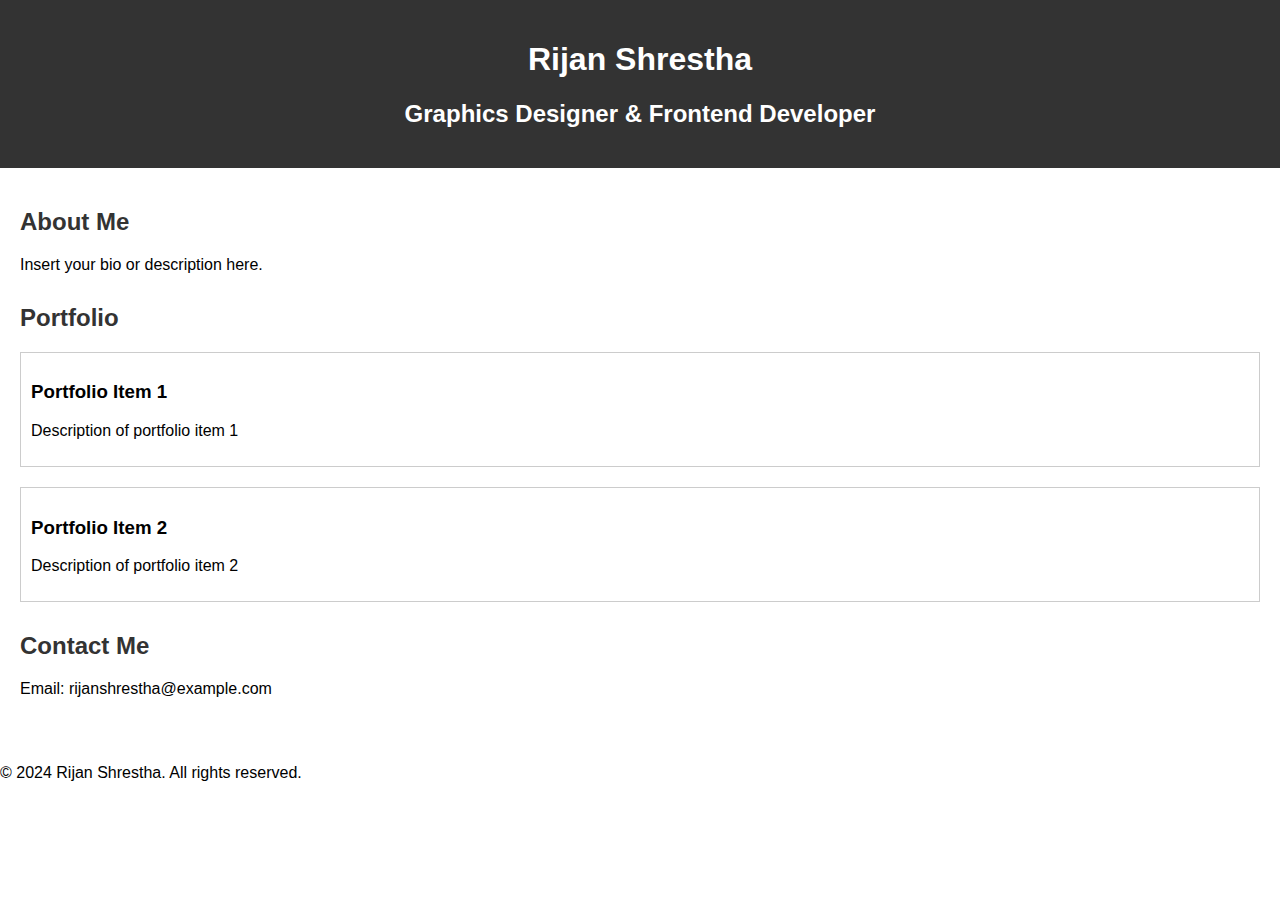
==== index.html @ 360e037c "Update index.html" ====
<!DOCTYPE html>
<html lang="en">
<head>
  <meta charset="UTF-8">
  <meta name="viewport" content="width=device-width, initial-scale=1.0">
  <title>Rijan Shrestha - Portfolio</title>
</head>
<body style="font-family: Arial, sans-serif; margin: 0; padding: 0;">

  <header style="background-color: #333; color: #fff; text-align: center; padding: 20px 0;">
    <h1>Rijan Shrestha</h1>
    <h2>Graphics Designer &amp; Frontend Developer</h2>
  </header>

  <nav>
    <!-- Include navigation links here if needed -->
  </nav>

  <main style="padding: 20px;">

    <section id="about" style="margin-bottom: 30px;">
      <h2 style="color: #333;">About Me</h2>
      <p>Insert your bio or description here.</p>
    </section>

    <section id="portfolio" style="margin-bottom: 30px;">
      <h2 style="color: #333;">Portfolio</h2>
      <!-- Insert your portfolio items here -->
      <div class="portfolio-item" style="border: 1px solid #ccc; padding: 10px; margin-bottom: 20px;">
        <h3>Portfolio Item 1</h3>
        <p>Description of portfolio item 1</p>
      </div>
      <div class="portfolio-item" style="border: 1px solid #ccc; padding: 10px; margin-bottom: 20px;">
        <h3>Portfolio Item 2</h3>
        <p>Description of portfolio item 2</p>
      </div>
      <!-- Add more portfolio items as needed -->
    </section>

    <section id="contact" style="margin-bottom: 30px;">
      <h2 style="color: #333;">Contact Me</h2>
      <p>Email: rijanshrestha@example.com</p>
      <!-- Add more contact information or a contact form if needed -->
    </section>

  </main>

  <footer>
    <p>&copy; 2024 Rijan Shrestha. All rights reserved.</p>
  </footer>

</body>
</html>
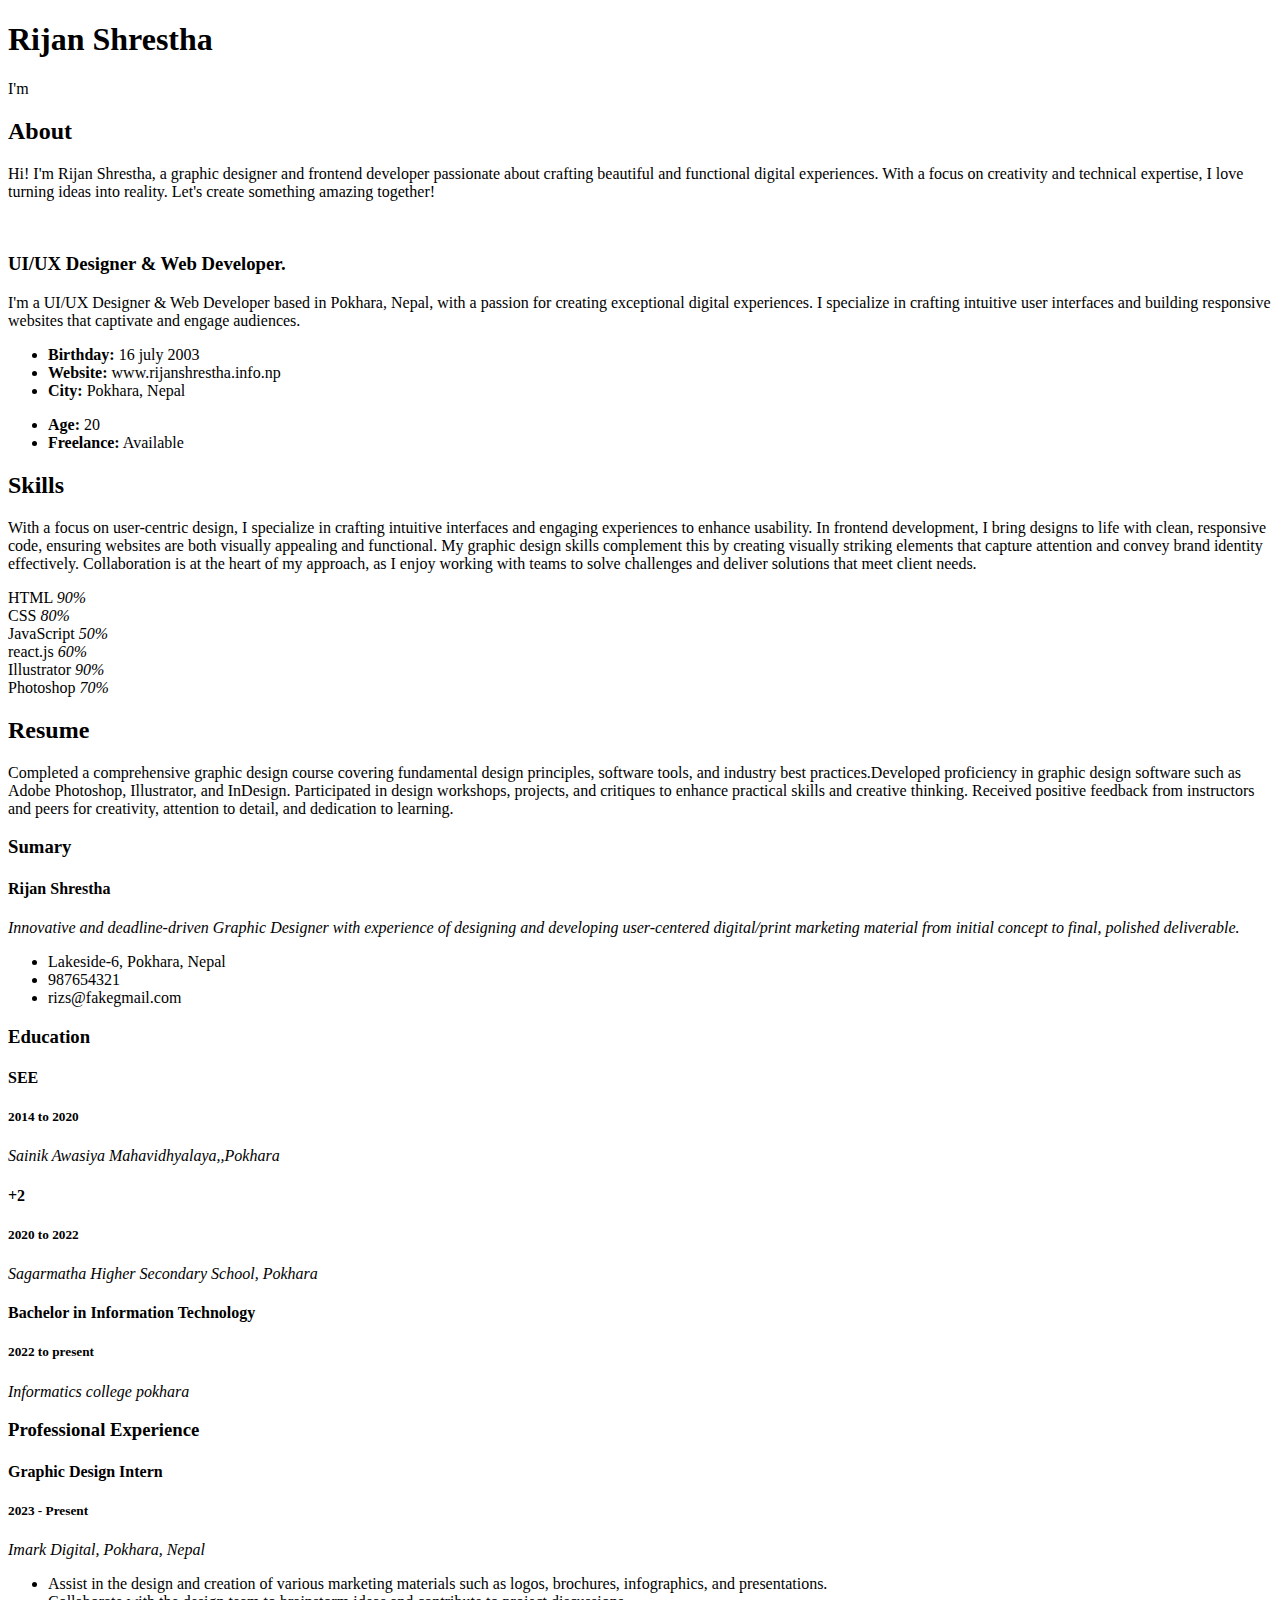
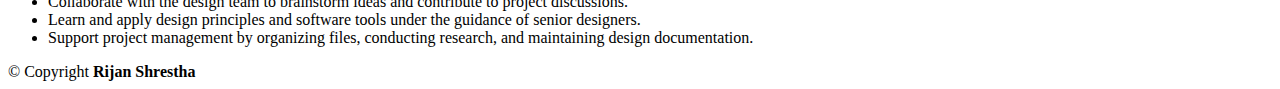
==== commit d7e388e9: "Update index.html" ====
--- a/index.html
+++ b/index.html
@@ -1,53 +1,595 @@
-<!DOCTYPE html>
-<html lang="en">
-<head>
-  <meta charset="UTF-8">
-  <meta name="viewport" content="width=device-width, initial-scale=1.0">
-  <title>Rijan Shrestha - Portfolio</title>
-</head>
-<body style="font-family: Arial, sans-serif; margin: 0; padding: 0;">
-
-  <header style="background-color: #333; color: #fff; text-align: center; padding: 20px 0;">
-    <h1>Rijan Shrestha</h1>
-    <h2>Graphics Designer &amp; Frontend Developer</h2>
-  </header>
-
-  <nav>
-    <!-- Include navigation links here if needed -->
-  </nav>
-
-  <main style="padding: 20px;">
-
-    <section id="about" style="margin-bottom: 30px;">
-      <h2 style="color: #333;">About Me</h2>
-      <p>Insert your bio or description here.</p>
-    </section>
-
-    <section id="portfolio" style="margin-bottom: 30px;">
-      <h2 style="color: #333;">Portfolio</h2>
-      <!-- Insert your portfolio items here -->
-      <div class="portfolio-item" style="border: 1px solid #ccc; padding: 10px; margin-bottom: 20px;">
-        <h3>Portfolio Item 1</h3>
-        <p>Description of portfolio item 1</p>
-      </div>
-      <div class="portfolio-item" style="border: 1px solid #ccc; padding: 10px; margin-bottom: 20px;">
-        <h3>Portfolio Item 2</h3>
-        <p>Description of portfolio item 2</p>
-      </div>
-      <!-- Add more portfolio items as needed -->
-    </section>
-
-    <section id="contact" style="margin-bottom: 30px;">
-      <h2 style="color: #333;">Contact Me</h2>
-      <p>Email: rijanshrestha@example.com</p>
-      <!-- Add more contact information or a contact form if needed -->
-    </section>
-
-  </main>
-
-  <footer>
-    <p>&copy; 2024 Rijan Shrestha. All rights reserved.</p>
-  </footer>
-
-</body>
-</html>
+<!DOCTYPE html>
+<html lang="en">
+
+<head>
+  <meta charset="utf-8">
+  <meta content="width=device-width, initial-scale=1.0" name="viewport">
+
+  <title>Rijan Shrestha</title>
+  <meta content="" name="description">
+  <meta content="" name="keywords">
+
+  <!-- Favicons -->
+  <link href="assets/img/favicon.png" rel="icon">
+  <link href="assets/img/apple-touch-icon.png" rel="apple-touch-icon">
+
+  <!-- Google Fonts -->
+  <link href="https://fonts.googleapis.com/css?family=Open+Sans:300,300i,400,400i,600,600i,700,700i|Raleway:300,300i,400,400i,500,500i,600,600i,700,700i|Poppins:300,300i,400,400i,500,500i,600,600i,700,700i" rel="stylesheet">
+
+  <!-- Vendor CSS Files -->
+  <link href="assets/vendor/aos/aos.css" rel="stylesheet">
+  <link href="assets/vendor/bootstrap/css/bootstrap.min.css" rel="stylesheet">
+  <link href="assets/vendor/bootstrap-icons/bootstrap-icons.css" rel="stylesheet">
+  <link href="assets/vendor/boxicons/css/boxicons.min.css" rel="stylesheet">
+  <link href="assets/vendor/glightbox/css/glightbox.min.css" rel="stylesheet">
+  <link href="assets/vendor/swiper/swiper-bundle.min.css" rel="stylesheet">
+
+  <!-- Template Main CSS File -->
+  <link href="assets/css/style.css" rel="stylesheet">
+</head>
+
+<body>
+
+  <!-- ======= Mobile nav toggle button ======= -->
+  <!-- <i class="bi bi-list mobile-nav-toggle d-xl-none"></i> -->
+
+  <!-- ======= Header ======= -->
+  <!-- <header id="header">
+    <div class="d-flex flex-column">
+
+      <div class="profile">
+        <img src="assets/img/Profile-img.jpg" alt="" class="img-fluid rounded-circle">
+        <h1 class="text-light"><a href="index.html">Rijan Shrestha</a></h1>
+        <div class="social-links mt-3 text-center">
+          <a href="#" class="twitter"><i class="bx bxl-twitter"></i></a>
+          <a href="https://www.facebook.com/rizzan.stha16" class="facebook"><i class="bx bxl-facebook"></i></a>
+          <a href="#" class="instagram"><i class="bx bxl-instagram"></i></a>
+          <a href="#" class="google-plus"><i class="bx bxl-skype"></i></a>
+          <a href="https://www.linkedin.com/in/rijan-shrestha-089028256/" class="linkedin"><i class="bx bxl-linkedin"></i></a>
+        </div>
+      </div>
+
+      <nav id="navbar" class="nav-menu navbar">
+        <ul>
+          <li><a href="#hero" class="nav-link scrollto active"><i class="bx bx-home"></i> <span>Home</span></a></li>
+          <li><a href="#about" class="nav-link scrollto"><i class="bx bx-user"></i> <span>About</span></a></li>
+          <li><a href="#resume" class="nav-link scrollto"><i class="bx bx-file-blank"></i> <span>Resume</span></a></li>
+          <li><a href="#portfolio" class="nav-link scrollto"><i class="bx bx-book-content"></i> <span>Portfolio</span></a></li>
+          <li><a href="#services" class="nav-link scrollto"><i class="bx bx-server"></i> <span>Services</span></a></li>
+          <li><a href="#contact" class="nav-link scrollto"><i class="bx bx-envelope"></i> <span>Contact</span></a></li>
+        </ul>
+      </nav>
+    </div>
+  </header> -->
+
+  <!-- ======= Hero Section ======= -->
+  <section id="hero" class="d-flex flex-column justify-content-center align-items-center">
+    <div class="hero-container" data-aos="fade-in">
+      <h1>Rijan Shrestha</h1>
+      <p>I'm <span class="typed" data-typed-items="Designer, Developer, Freelancer, Photographer"></span></p>
+    </div>
+  </section><!-- End Hero -->
+
+  <main id="main">
+
+    <!-- ======= About Section ======= -->
+    <section id="about" class="about">
+      <div class="container">
+
+        <div class="section-title">
+          <h2>About</h2>
+          <p>Hi! I'm Rijan Shrestha, a graphic designer and frontend developer passionate about crafting beautiful and functional digital experiences. With a focus on creativity and technical expertise, I love turning ideas into reality. Let's create something amazing together!
+
+          </p>
+        </div>
+
+        <div class="row">
+          <div class="col-lg-4" data-aos="fade-right">
+            <img src="assets/img/Profile-img.jpg" class="img-fluid" alt="">
+          </div>
+          <div class="col-lg-8 pt-4 pt-lg-0 content" data-aos="fade-left">
+            <h3>UI/UX Designer &amp; Web Developer.</h3>
+            <p class="fst-italic">
+              I'm a UI/UX Designer & Web Developer based in Pokhara, Nepal, with a passion for creating exceptional digital experiences. I specialize in crafting intuitive user interfaces and building responsive websites that captivate and engage audiences.
+            </p>
+            <div class="row">
+              <div class="col-lg-6">
+                <ul>
+                  <li><i class="bi bi-chevron-right"></i> <strong>Birthday:</strong> <span>16 july 2003</span></li>
+                  <li><i class="bi bi-chevron-right"></i> <strong>Website:</strong> <span>www.rijanshrestha.info.np</span></li>
+                  <li><i class="bi bi-chevron-right"></i> <strong>City:</strong> <span>Pokhara, Nepal</span></li>
+                </ul>
+              </div>
+              <div class="col-lg-6">
+                <ul>
+                  <li><i class="bi bi-chevron-right"></i> <strong>Age:</strong> <span>20</span></li>
+                  <li><i class="bi bi-chevron-right"></i> <strong>Freelance:</strong> <span>Available</span></li>
+                </ul>
+              </div>
+            </div>
+          </div>
+        </div>
+
+      </div>
+    </section><!-- End About Section -->
+
+
+    <!-- ======= Skills Section ======= -->
+    <section id="skills" class="skills section-bg">
+      <div class="container">
+
+        <div class="section-title">
+          <h2>Skills</h2>
+          <p>With a focus on user-centric design, I specialize in crafting intuitive interfaces and engaging experiences to enhance usability. In frontend development, I bring designs to life with clean, responsive code, ensuring websites are both visually appealing and functional. My graphic design skills complement this by creating visually striking elements that capture attention and convey brand identity effectively. Collaboration is at the heart of my approach, as I enjoy working with teams to solve challenges and deliver solutions that meet client needs.
+
+        </p>
+        </div>
+
+        <div class="row skills-content">
+
+          <div class="col-lg-6" data-aos="fade-up">
+
+            <div class="progress">
+              <span class="skill">HTML <i class="val">90%</i></span>
+              <div class="progress-bar-wrap">
+                <div class="progress-bar" role="progressbar" aria-valuenow="100" aria-valuemin="0" aria-valuemax="100"></div>
+              </div>
+            </div>
+
+            <div class="progress">
+              <span class="skill">CSS <i class="val">80%</i></span>
+              <div class="progress-bar-wrap">
+                <div class="progress-bar" role="progressbar" aria-valuenow="90" aria-valuemin="0" aria-valuemax="100"></div>
+              </div>
+            </div>
+
+            <div class="progress">
+              <span class="skill">JavaScript <i class="val">50%</i></span>
+              <div class="progress-bar-wrap">
+                <div class="progress-bar" role="progressbar" aria-valuenow="75" aria-valuemin="0" aria-valuemax="100"></div>
+              </div>
+            </div>
+
+          </div>
+
+          <div class="col-lg-6" data-aos="fade-up" data-aos-delay="100">
+
+            <div class="progress">
+              <span class="skill">react.js <i class="val">60%</i></span>
+              <div class="progress-bar-wrap">
+                <div class="progress-bar" role="progressbar" aria-valuenow="80" aria-valuemin="0" aria-valuemax="100"></div>
+              </div>
+            </div>
+
+            <div class="progress">
+              <span class="skill">Illustrator <i class="val">90%</i></span>
+              <div class="progress-bar-wrap">
+                <div class="progress-bar" role="progressbar" aria-valuenow="90" aria-valuemin="0" aria-valuemax="100"></div>
+              </div>
+            </div>
+
+            <div class="progress">
+              <span class="skill">Photoshop <i class="val">70%</i></span>
+              <div class="progress-bar-wrap">
+                <div class="progress-bar" role="progressbar" aria-valuenow="55" aria-valuemin="0" aria-valuemax="100"></div>
+              </div>
+            </div>
+
+          </div>
+
+        </div>
+
+      </div>
+    </section><!-- End Skills Section -->
+
+    <!-- ======= Resume Section ======= -->
+    <section id="resume" class="resume">
+      <div class="container">
+
+        <div class="section-title">
+          <h2>Resume</h2>
+          <p>Completed a comprehensive graphic design course covering fundamental design principles, software tools, and industry best practices.Developed proficiency in graphic design software such as Adobe Photoshop, Illustrator, and InDesign. Participated in design workshops, projects, and critiques to enhance practical skills and creative thinking. Received positive feedback from instructors and peers for creativity, attention to detail, and dedication to learning.</p>
+        </div>
+
+        <div class="row">
+          <div class="col-lg-6" data-aos="fade-up">
+            <h3 class="resume-title">Sumary</h3>
+            <div class="resume-item pb-0">
+              <h4>Rijan Shrestha</h4>
+              <p><em>Innovative and deadline-driven Graphic Designer with  experience of designing and developing user-centered digital/print marketing material from initial concept to final, polished deliverable.</em></p>
+              <ul>
+                <li>Lakeside-6, Pokhara, Nepal </li>
+                <li>987654321</li>
+                <li>rizs@fakegmail.com</li>
+              </ul>
+            </div>
+
+            <h3 class="resume-title">Education</h3>
+            <div class="resume-item">
+              <h4>SEE</h4>
+              <h5>2014 to 2020</h5>
+              <p><em>Sainik Awasiya Mahavidhyalaya,,Pokhara</em></p>
+            </div>
+            <div class="resume-item">
+              <h4>+2</h4>
+              <h5>2020 to 2022</h5>
+              <p><em>Sagarmatha Higher Secondary School, Pokhara</em></p>
+            </div>
+            <div class="resume-item">
+              <h4>Bachelor in Information Technology</h4>
+              <h5>2022 to present</h5>
+              <p><em>Informatics college pokhara</em></p>
+             
+            </div>
+          </div>
+          <div class="col-lg-6" data-aos="fade-up" data-aos-delay="100">
+            <h3 class="resume-title">Professional Experience</h3>
+            <div class="resume-item">
+              <h4>Graphic Design Intern</h4>
+              <h5>2023 - Present</h5>
+              <p><em>Imark Digital, Pokhara, Nepal</em></p>
+              <ul>
+                <li>Assist in the design and creation of various marketing materials such as logos, brochures, infographics, and presentations.</li>
+                <li>Collaborate with the design team to brainstorm ideas and contribute to project discussions.</li>
+                <li>Learn and apply design principles and software tools under the guidance of senior designers.</li>
+                <li>Support project management by organizing files, conducting research, and maintaining design documentation.</li>
+              </ul>
+            </div>
+          </div>
+          
+
+      </div>
+    </section><!-- End Resume Section -->
+
+    <!-- ======= Portfolio Section ======= -->
+    <!-- <section id="portfolio" class="portfolio section-bg">
+      <div class="container">
+
+        <div class="section-title">
+          <h2>Portfolio</h2>
+          <p>Magnam dolores commodi suscipit. Necessitatibus eius consequatur ex aliquid fuga eum quidem. Sit sint consectetur velit. Quisquam quos quisquam cupiditate. Et nemo qui impedit suscipit alias ea. Quia fugiat sit in iste officiis commodi quidem hic quas.</p>
+        </div>
+
+        <div class="row" data-aos="fade-up">
+          <div class="col-lg-12 d-flex justify-content-center">
+            <ul id="portfolio-flters">
+              <li data-filter="*" class="filter-active">All</li>
+              <li data-filter=".filter-app">App</li>
+              <li data-filter=".filter-card">Card</li>
+              <li data-filter=".filter-web">Web</li>
+            </ul>
+          </div>
+        </div>
+
+        <div class="row portfolio-container" data-aos="fade-up" data-aos-delay="100">
+
+          <div class="col-lg-4 col-md-6 portfolio-item filter-app">
+            <div class="portfolio-wrap">
+              <img src="assets/img/portfolio/portfolio-1.jpg" class="img-fluid" alt="">
+              <div class="portfolio-links">
+                <a href="assets/img/portfolio/portfolio-1.jpg" data-gallery="portfolioGallery" class="portfolio-lightbox" title="App 1"><i class="bx bx-plus"></i></a>
+                <a href="portfolio-details.html" title="More Details"><i class="bx bx-link"></i></a>
+              </div>
+            </div>
+          </div>
+
+          <div class="col-lg-4 col-md-6 portfolio-item filter-web">
+            <div class="portfolio-wrap">
+              <img src="assets/img/portfolio/portfolio-2.jpg" class="img-fluid" alt="">
+              <div class="portfolio-links">
+                <a href="assets/img/portfolio/portfolio-2.jpg" data-gallery="portfolioGallery" class="portfolio-lightbox" title="Web 3"><i class="bx bx-plus"></i></a>
+                <a href="portfolio-details.html" title="More Details"><i class="bx bx-link"></i></a>
+              </div>
+            </div>
+          </div>
+
+          <div class="col-lg-4 col-md-6 portfolio-item filter-app">
+            <div class="portfolio-wrap">
+              <img src="assets/img/portfolio/portfolio-3.jpg" class="img-fluid" alt="">
+              <div class="portfolio-links">
+                <a href="assets/img/portfolio/portfolio-3.jpg" data-gallery="portfolioGallery" class="portfolio-lightbox" title="App 2"><i class="bx bx-plus"></i></a>
+                <a href="portfolio-details.html" title="More Details"><i class="bx bx-link"></i></a>
+              </div>
+            </div>
+          </div>
+
+          <div class="col-lg-4 col-md-6 portfolio-item filter-card">
+            <div class="portfolio-wrap">
+              <img src="assets/img/portfolio/portfolio-4.jpg" class="img-fluid" alt="">
+              <div class="portfolio-links">
+                <a href="assets/img/portfolio/portfolio-4.jpg" data-gallery="portfolioGallery" class="portfolio-lightbox" title="Card 2"><i class="bx bx-plus"></i></a>
+                <a href="portfolio-details.html" title="More Details"><i class="bx bx-link"></i></a>
+              </div>
+            </div>
+          </div>
+
+          <div class="col-lg-4 col-md-6 portfolio-item filter-web">
+            <div class="portfolio-wrap">
+              <img src="assets/img/portfolio/portfolio-5.jpg" class="img-fluid" alt="">
+              <div class="portfolio-links">
+                <a href="assets/img/portfolio/portfolio-5.jpg" data-gallery="portfolioGallery" class="portfolio-lightbox" title="Web 2"><i class="bx bx-plus"></i></a>
+                <a href="portfolio-details.html" title="More Details"><i class="bx bx-link"></i></a>
+              </div>
+            </div>
+          </div>
+
+          <div class="col-lg-4 col-md-6 portfolio-item filter-app">
+            <div class="portfolio-wrap">
+              <img src="assets/img/portfolio/portfolio-6.jpg" class="img-fluid" alt="">
+              <div class="portfolio-links">
+                <a href="assets/img/portfolio/portfolio-6.jpg" data-gallery="portfolioGallery" class="portfolio-lightbox" title="App 3"><i class="bx bx-plus"></i></a>
+                <a href="portfolio-details.html" title="More Details"><i class="bx bx-link"></i></a>
+              </div>
+            </div>
+          </div>
+
+          <div class="col-lg-4 col-md-6 portfolio-item filter-card">
+            <div class="portfolio-wrap">
+              <img src="assets/img/portfolio/portfolio-7.jpg" class="img-fluid" alt="">
+              <div class="portfolio-links">
+                <a href="assets/img/portfolio/portfolio-7.jpg" data-gallery="portfolioGallery" class="portfolio-lightbox" title="Card 1"><i class="bx bx-plus"></i></a>
+                <a href="portfolio-details.html" title="More Details"><i class="bx bx-link"></i></a>
+              </div>
+            </div>
+          </div>
+
+          <div class="col-lg-4 col-md-6 portfolio-item filter-card">
+            <div class="portfolio-wrap">
+              <img src="assets/img/portfolio/portfolio-8.jpg" class="img-fluid" alt="">
+              <div class="portfolio-links">
+                <a href="assets/img/portfolio/portfolio-8.jpg" data-gallery="portfolioGallery" class="portfolio-lightbox" title="Card 3"><i class="bx bx-plus"></i></a>
+                <a href="portfolio-details.html" title="More Details"><i class="bx bx-link"></i></a>
+              </div>
+            </div>
+          </div>
+
+          <div class="col-lg-4 col-md-6 portfolio-item filter-web">
+            <div class="portfolio-wrap">
+              <img src="assets/img/portfolio/portfolio-9.jpg" class="img-fluid" alt="">
+              <div class="portfolio-links">
+                <a href="assets/img/portfolio/portfolio-9.jpg" data-gallery="portfolioGallery" class="portfolio-lightbox" title="Web 3"><i class="bx bx-plus"></i></a>
+                <a href="portfolio-details.html" title="More Details"><i class="bx bx-link"></i></a>
+              </div>
+            </div>
+          </div>
+
+        </div> -->
+<!-- 
+      </div>
+    </section><!-- End Portfolio Section -->
+
+    <!-- ======= Services Section ======= -->
+    <!-- <section id="services" class="services">
+      <div class="container">
+
+        <div class="section-title">
+          <h2>Services</h2>
+          <p>Magnam dolores commodi suscipit. Necessitatibus eius consequatur ex aliquid fuga eum quidem. Sit sint consectetur velit. Quisquam quos quisquam cupiditate. Et nemo qui impedit suscipit alias ea. Quia fugiat sit in iste officiis commodi quidem hic quas.</p>
+        </div>
+
+        <div class="row">
+          <div class="col-lg-4 col-md-6 icon-box" data-aos="fade-up">
+            <div class="icon"><i class="bi bi-briefcase"></i></div>
+            <h4 class="title"><a href="">Lorem Ipsum</a></h4>
+            <p class="description">Voluptatum deleniti atque corrupti quos dolores et quas molestias excepturi sint occaecati cupiditate non provident</p>
+          </div>
+          <div class="col-lg-4 col-md-6 icon-box" data-aos="fade-up" data-aos-delay="100">
+            <div class="icon"><i class="bi bi-card-checklist"></i></div>
+            <h4 class="title"><a href="">Dolor Sitema</a></h4>
+            <p class="description">Minim veniam, quis nostrud exercitation ullamco laboris nisi ut aliquip ex ea commodo consequat tarad limino ata</p>
+          </div>
+          <div class="col-lg-4 col-md-6 icon-box" data-aos="fade-up" data-aos-delay="200">
+            <div class="icon"><i class="bi bi-bar-chart"></i></div>
+            <h4 class="title"><a href="">Sed ut perspiciatis</a></h4>
+            <p class="description">Duis aute irure dolor in reprehenderit in voluptate velit esse cillum dolore eu fugiat nulla pariatur</p>
+          </div>
+          <div class="col-lg-4 col-md-6 icon-box" data-aos="fade-up" data-aos-delay="300">
+            <div class="icon"><i class="bi bi-binoculars"></i></div>
+            <h4 class="title"><a href="">Magni Dolores</a></h4>
+            <p class="description">Excepteur sint occaecat cupidatat non proident, sunt in culpa qui officia deserunt mollit anim id est laborum</p>
+          </div>
+          <div class="col-lg-4 col-md-6 icon-box" data-aos="fade-up" data-aos-delay="400">
+            <div class="icon"><i class="bi bi-brightness-high"></i></div>
+            <h4 class="title"><a href="">Nemo Enim</a></h4>
+            <p class="description">At vero eos et accusamus et iusto odio dignissimos ducimus qui blanditiis praesentium voluptatum deleniti atque</p>
+          </div>
+          <div class="col-lg-4 col-md-6 icon-box" data-aos="fade-up" data-aos-delay="500">
+            <div class="icon"><i class="bi bi-calendar4-week"></i></div>
+            <h4 class="title"><a href="">Eiusmod Tempor</a></h4>
+            <p class="description">Et harum quidem rerum facilis est et expedita distinctio. Nam libero tempore, cum soluta nobis est eligendi</p>
+          </div>
+        </div>
+
+      </div>
+    </section>End Services Section -->
+
+    <!-- ======= Testimonials Section ======= -->
+    <!-- <section id="testimonials" class="testimonials section-bg">
+      <div class="container">
+
+        <div class="section-title">
+          <h2>Testimonials</h2>
+          <p>Magnam dolores commodi suscipit. Necessitatibus eius consequatur ex aliquid fuga eum quidem. Sit sint consectetur velit. Quisquam quos quisquam cupiditate. Et nemo qui impedit suscipit alias ea. Quia fugiat sit in iste officiis commodi quidem hic quas.</p>
+        </div>
+
+        <div class="testimonials-slider swiper" data-aos="fade-up" data-aos-delay="100">
+          <div class="swiper-wrapper">
+
+            <div class="swiper-slide">
+              <div class="testimonial-item" data-aos="fade-up">
+                <p>
+                  <i class="bx bxs-quote-alt-left quote-icon-left"></i>
+                  Proin iaculis purus consequat sem cure digni ssim donec porttitora entum suscipit rhoncus. Accusantium quam, ultricies eget id, aliquam eget nibh et. Maecen aliquam, risus at semper.
+                  <i class="bx bxs-quote-alt-right quote-icon-right"></i>
+                </p>
+                <img src="assets/img/testimonials/testimonials-1.jpg" class="testimonial-img" alt="">
+                <h3>Saul Goodman</h3>
+                <h4>Ceo &amp; Founder</h4>
+              </div>
+            </div>End testimonial item -->
+
+            <!-- <div class="swiper-slide">
+              <div class="testimonial-item" data-aos="fade-up" data-aos-delay="100">
+                <p>
+                  <i class="bx bxs-quote-alt-left quote-icon-left"></i>
+                  Export tempor illum tamen malis malis eram quae irure esse labore quem cillum quid cillum eram malis quorum velit fore eram velit sunt aliqua noster fugiat irure amet legam anim culpa.
+                  <i class="bx bxs-quote-alt-right quote-icon-right"></i>
+                </p>
+                <img src="assets/img/testimonials/testimonials-2.jpg" class="testimonial-img" alt="">
+                <h3>Sara Wilsson</h3>
+                <h4>Designer</h4>
+              </div> -->
+            <!-- </div>End testimonial item -->
+
+            <!-- <div class="swiper-slide">
+              <div class="testimonial-item" data-aos="fade-up" data-aos-delay="200">
+                <p>
+                  <i class="bx bxs-quote-alt-left quote-icon-left"></i>
+                  Enim nisi quem export duis labore cillum quae magna enim sint quorum nulla quem veniam duis minim tempor labore quem eram duis noster aute amet eram fore quis sint minim.
+                  <i class="bx bxs-quote-alt-right quote-icon-right"></i>
+                </p>
+                <img src="assets/img/testimonials/testimonials-3.jpg" class="testimonial-img" alt="">
+                <h3>Jena Karlis</h3>
+                <h4>Store Owner</h4>
+              </div>
+            </div>End testimonial item -->
+<!-- 
+            <div class="swiper-slide">
+              <div class="testimonial-item" data-aos="fade-up" data-aos-delay="300">
+                <p>
+                  <i class="bx bxs-quote-alt-left quote-icon-left"></i>
+                  Fugiat enim eram quae cillum dolore dolor amet nulla culpa multos export minim fugiat minim velit minim dolor enim duis veniam ipsum anim magna sunt elit fore quem dolore labore illum veniam.
+                  <i class="bx bxs-quote-alt-right quote-icon-right"></i>
+                </p>
+                <img src="assets/img/testimonials/testimonials-4.jpg" class="testimonial-img" alt="">
+                <h3>Matt Brandon</h3>
+                <h4>Freelancer</h4>
+              </div>
+            </div>End testimonial item -->
+
+            <!-- <div class="swiper-slide">
+              <div class="testimonial-item" data-aos="fade-up" data-aos-delay="400">
+                <p>
+                  <i class="bx bxs-quote-alt-left quote-icon-left"></i>
+                  Quis quorum aliqua sint quem legam fore sunt eram irure aliqua veniam tempor noster veniam enim culpa labore duis sunt culpa nulla illum cillum fugiat legam esse veniam culpa fore nisi cillum quid.
+                  <i class="bx bxs-quote-alt-right quote-icon-right"></i>
+                </p>
+                <img src="assets/img/testimonials/testimonials-5.jpg" class="testimonial-img" alt="">
+                <h3>John Larson</h3>
+                <h4>Entrepreneur</h4>
+              </div>
+            </div>End testimonial item -->
+<!-- 
+          </div>
+          <div class="swiper-pagination"></div>
+        </div>
+
+      </div>
+    </section> End Testimonials Section -->
+
+    <!-- ======= Contact Section ======= -->
+    <!-- <section id="contact" class="contact">
+      <div class="container">
+
+        <div class="section-title">
+          <h2>Contact</h2>
+          <p>Magnam dolores commodi suscipit. Necessitatibus eius consequatur ex aliquid fuga eum quidem. Sit sint consectetur velit. Quisquam quos quisquam cupiditate. Et nemo qui impedit suscipit alias ea. Quia fugiat sit in iste officiis commodi quidem hic quas.</p>
+        </div>
+
+        <div class="row" data-aos="fade-in">
+
+          <div class="col-lg-5 d-flex align-items-stretch">
+            <div class="info">
+              <div class="address">
+                <i class="bi bi-geo-alt"></i>
+                <h4>Location:</h4>
+                <p>A108 Adam Street, New York, NY 535022</p>
+              </div>
+
+              <div class="email">
+                <i class="bi bi-envelope"></i>
+                <h4>Email:</h4>
+                <p>info@example.com</p>
+              </div>
+
+              <div class="phone">
+                <i class="bi bi-phone"></i>
+                <h4>Call:</h4>
+                <p>+1 5589 55488 55s</p>
+              </div>
+
+              <iframe src="https://www.google.com/maps/embed?pb=!1m14!1m8!1m3!1d12097.433213460943!2d-74.0062269!3d40.7101282!3m2!1i1024!2i768!4f13.1!3m3!1m2!1s0x0%3A0xb89d1fe6bc499443!2sDowntown+Conference+Center!5e0!3m2!1smk!2sbg!4v1539943755621" frameborder="0" style="border:0; width: 100%; height: 290px;" allowfullscreen></iframe>
+            </div>
+
+          </div>
+
+          <div class="col-lg-7 mt-5 mt-lg-0 d-flex align-items-stretch">
+            <form action="forms/contact.php" method="post" role="form" class="php-email-form">
+              <div class="row">
+                <div class="form-group col-md-6">
+                  <label for="name">Your Name</label>
+                  <input type="text" name="name" class="form-control" id="name" required>
+                </div>
+                <div class="form-group col-md-6">
+                  <label for="name">Your Email</label>
+                  <input type="email" class="form-control" name="email" id="email" required>
+                </div>
+              </div>
+              <div class="form-group">
+                <label for="name">Subject</label>
+                <input type="text" class="form-control" name="subject" id="subject" required>
+              </div>
+              <div class="form-group">
+                <label for="name">Message</label>
+                <textarea class="form-control" name="message" rows="10" required></textarea>
+              </div>
+              <div class="my-3">
+                <div class="loading">Loading</div>
+                <div class="error-message"></div>
+                <div class="sent-message">Your message has been sent. Thank you!</div>
+              </div>
+              <div class="text-center"><button type="submit">Send Message</button></div>
+            </form>
+          </div>
+
+        </div>
+
+      </div> -->
+    <!-- </section> End Contact Section -->
+
+  <!-- </main>End #main -->
+
+  <!-- ======= Footer ======= -->
+  <footer >
+    <div class="container">
+      <div class="copyright">
+        &copy; Copyright <strong><span>Rijan Shrestha</span></strong>
+      </div>
+      <!-- <div class="credits"> --> 
+        <!-- All the links in the footer should remain intact. -->
+        <!-- You can delete the links only if you purchased the pro version. -->
+        <!-- Licensing information: https://bootstrapmade.com/license/ -->
+        <!-- Purchase the pro version with working PHP/AJAX contact form: https://bootstrapmade.com/iportfolio-bootstrap-portfolio-websites-template/ -->
+      <!-- </div>
+    </div> -->
+  <!-- </footer>End  Footer 
+
+  <a href="#" class="back-to-top d-flex align-items-center justify-content-center"><i class="bi bi-arrow-up-short"></i></a>
+
+  <!-- Vendor JS Files -->
+  <script src="assets/vendor/purecounter/purecounter_vanilla.js"></script>
+  <script src="assets/vendor/aos/aos.js"></script>
+  <script src="assets/vendor/bootstrap/js/bootstrap.bundle.min.js"></script>
+  <script src="assets/vendor/glightbox/js/glightbox.min.js"></script>
+  <script src="assets/vendor/isotope-layout/isotope.pkgd.min.js"></script>
+  <script src="assets/vendor/swiper/swiper-bundle.min.js"></script>
+  <script src="assets/vendor/typed.js/typed.umd.js"></script>
+  <script src="assets/vendor/waypoints/noframework.waypoints.js"></script>
+  <script src="assets/vendor/php-email-form/validate.js"></script>
+
+  <!-- Template Main JS File -->
+  <script src="assets/js/main.js"></script>
+
+</body>
+
+</html>
